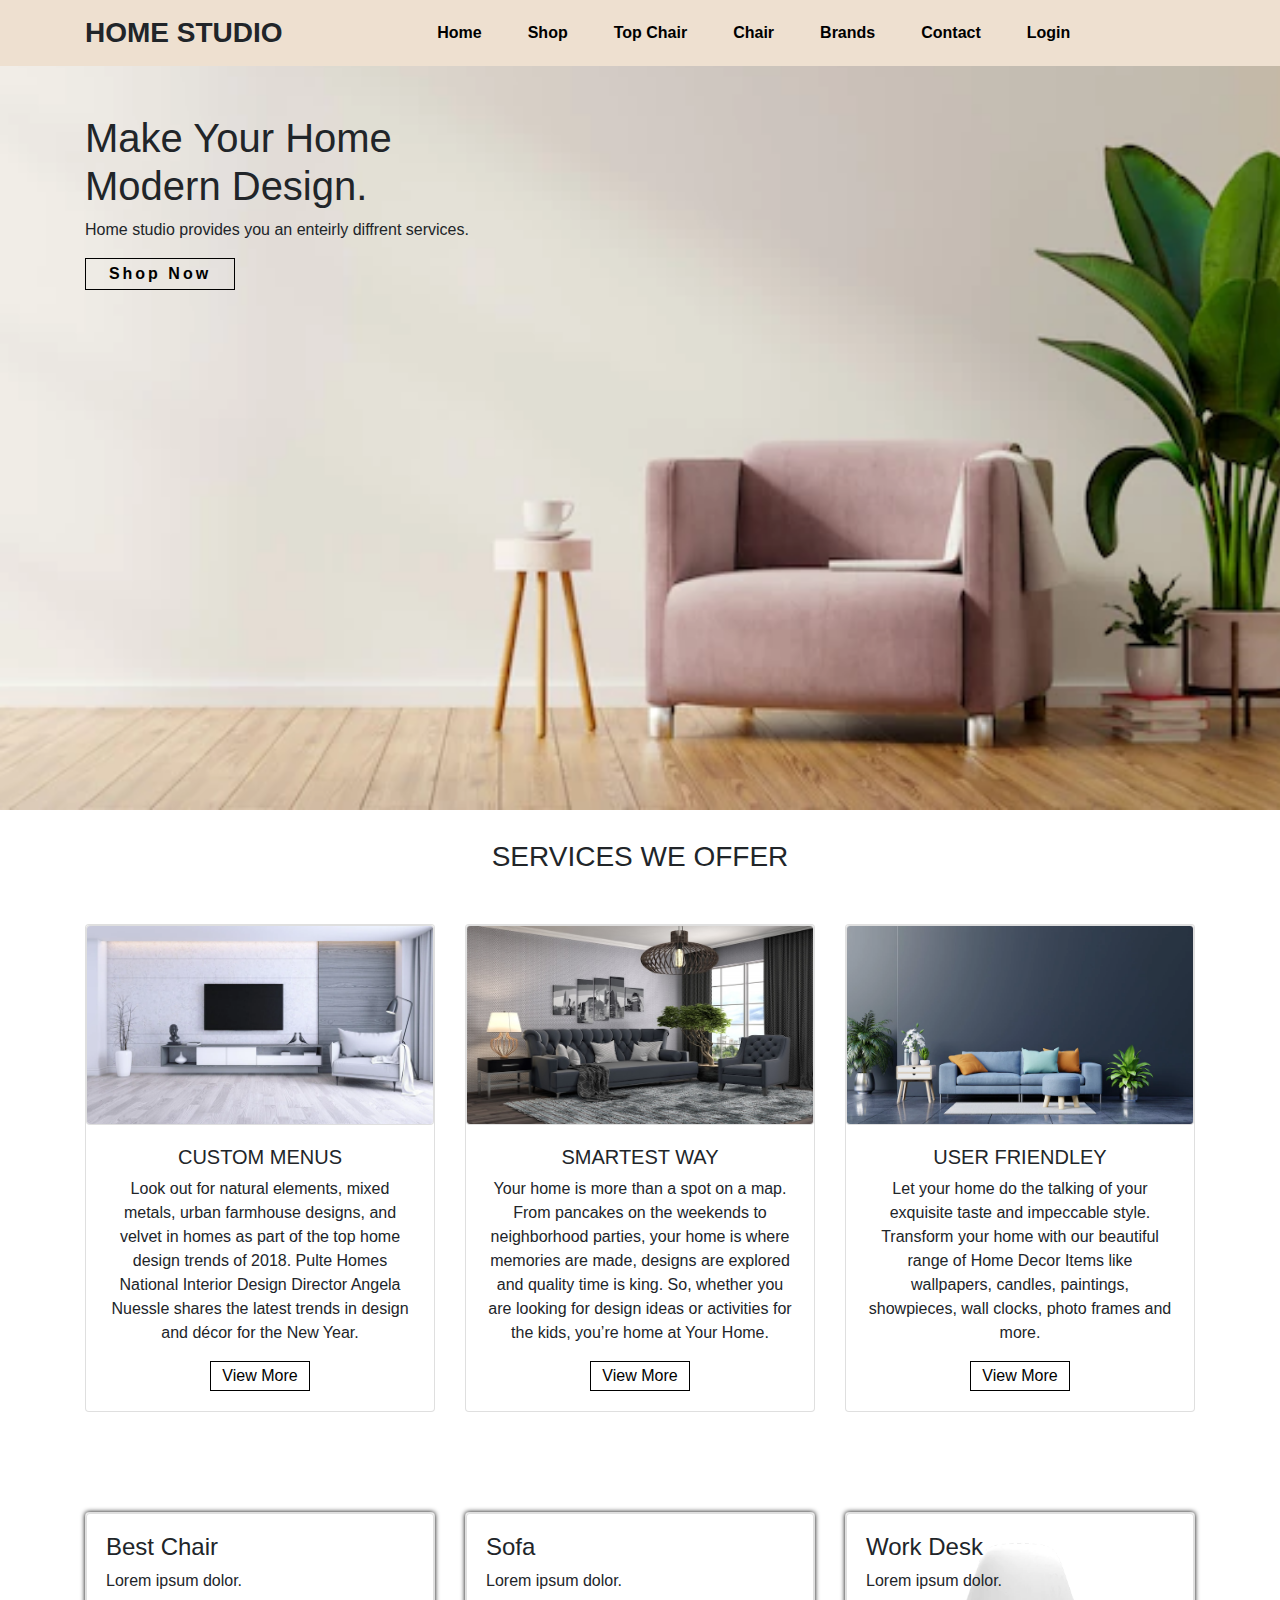
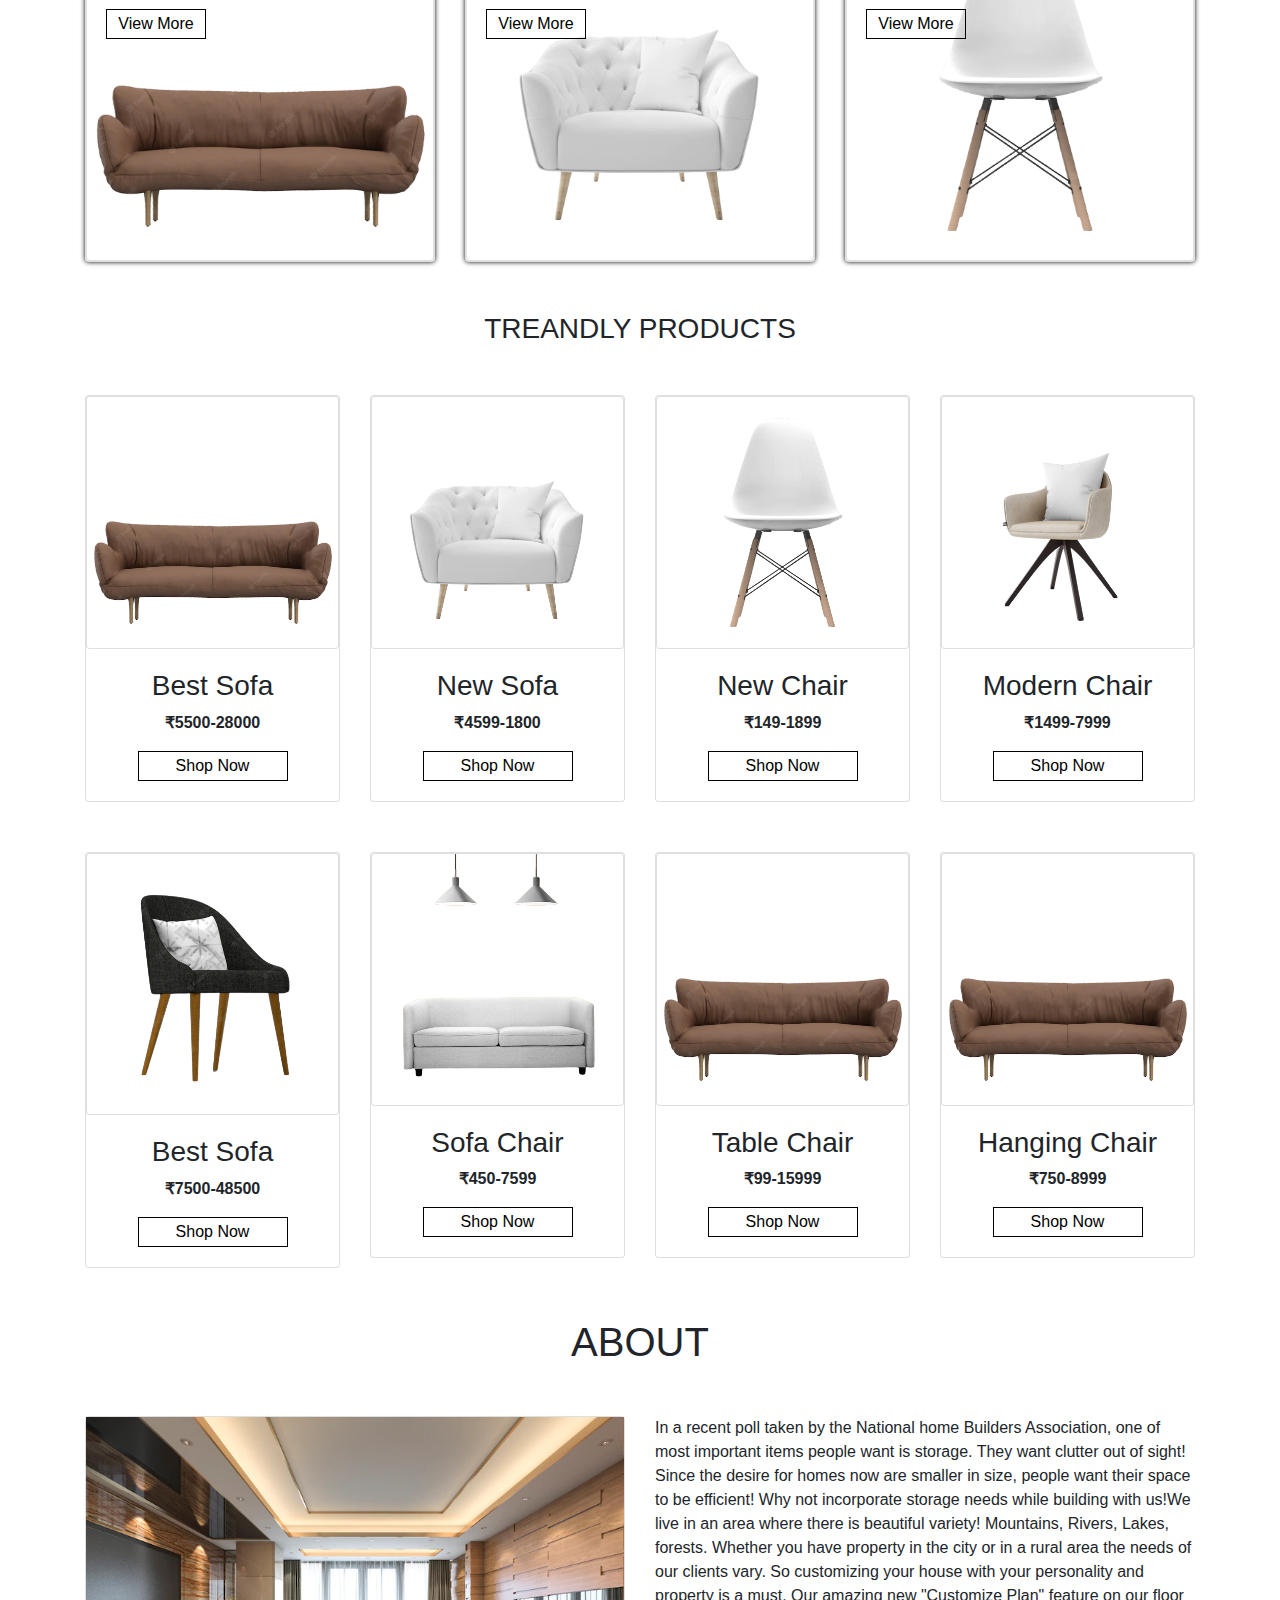
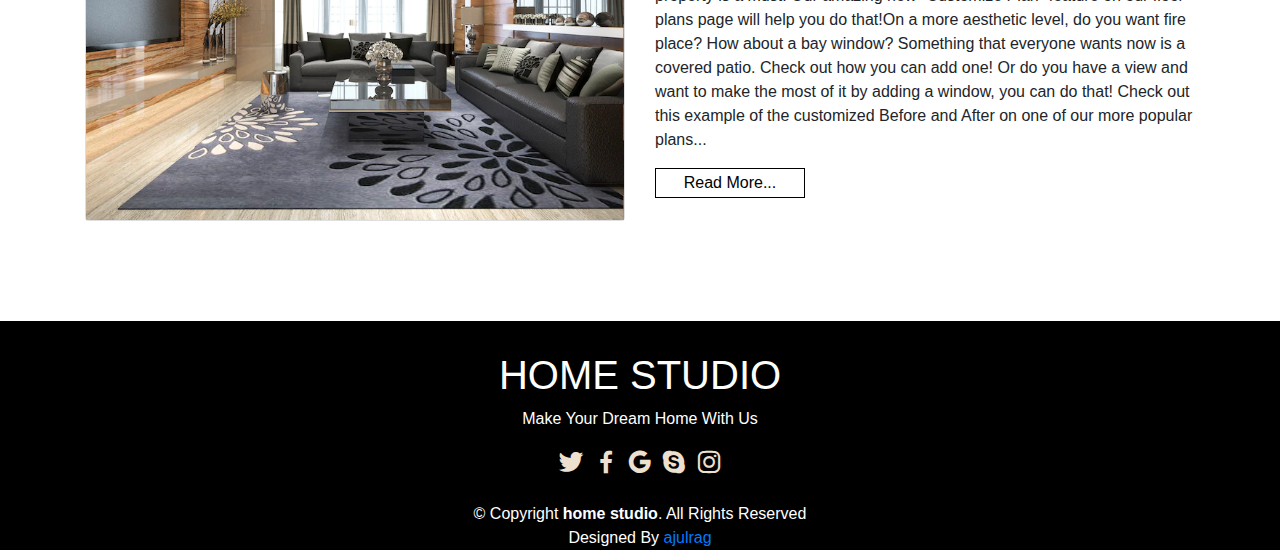
==== index.html @ ef7cb725 "ho" ====
<!DOCTYPE html>
<html lang="en">
<head>
    <meta charset="UTF-8">
    <meta http-equiv="X-UA-Compatible" content="IE=edge">
    <meta name="viewport" content="width=device-width, initial-scale=1.0">
    <title>home studio</title>
    <link rel="stylesheet" href="style.css">
    <!-- bootstrap link -->
    <link rel="stylesheet" href="https://cdn.jsdelivr.net/npm/bootstrap@4.0.0/dist/css/bootstrap.min.css" integrity="sha384-Gn5384xqQ1aoWXA+058RXPxPg6fy4IWvTNh0E263XmFcJlSAwiGgFAW/dAiS6JXm" crossorigin="anonymous">
    <script src="https://code.jquery.com/jquery-3.2.1.slim.min.js" integrity="sha384-KJ3o2DKtIkvYIK3UENzmM7KCkRr/rE9/Qpg6aAZGJwFDMVNA/GpGFF93hXpG5KkN" crossorigin="anonymous"></script>
<script src="https://cdn.jsdelivr.net/npm/popper.js@1.12.9/dist/umd/popper.min.js" integrity="sha384-ApNbgh9B+Y1QKtv3Rn7W3mgPxhU9K/ScQsAP7hUibX39j7fakFPskvXusvfa0b4Q" crossorigin="anonymous"></script>
<script src="https://cdn.jsdelivr.net/npm/bootstrap@4.0.0/dist/js/bootstrap.min.js" integrity="sha384-JZR6Spejh4U02d8jOt6vLEHfe/JQGiRRSQQxSfFWpi1MquVdAyjUar5+76PVCmYl" crossorigin="anonymous"></script>

    <!-- bootstrap link -->
    
    <!-- icons -->
    <link href='https://unpkg.com/boxicons@2.1.2/css/boxicons.min.css' rel='stylesheet'>
    <!-- icons -->


</head>
<body>
   


    <!-- main content -->
    <div class="main-content">
        <nav class="navbar navbar-expand-md" id="navbar-color">
           <div class="container">
            <div class="logo mt-2">
                <h3>HOME STUDIO</h3>
            </div>
            <!-- Toggler/collapsibe Button -->
            <button class="navbar-toggler" type="button" data-toggle="collapse" data-target="#collapsibleNavbar">
              <span><i><img src="./img/menu.png" alt="" width="30px"></i></span>
            </button>
          
            <!-- Navbar links -->
            <div class="collapse navbar-collapse" id="collapsibleNavbar">
              <ul class="navbar-nav">
                <li class="nav-item">
                  <a class="nav-link" href="#">Home</a>
                </li>
                <li class="nav-item">
                  <a class="nav-link" href="#">Shop</a>
                </li>
                <li class="nav-item">
                  <a class="nav-link" href="#">Top Chair</a>
                </li>
                <li class="nav-item">
                  <a class="nav-link" href="#">Chair</a>
                </li>
                <li class="nav-item">
                  <a class="nav-link" href="#">Brands</a>
                </li>
                <li class="nav-item">
                  <a class="nav-link" href="#">Contact</a>
                </li>
                <div class="d-flex ">
                <li class="nav-item">
                    <a class="nav-link" href="#">Login</a>
                  </li>
                  <!-- <li class="nav-item">
                    <a class="nav-link" href="#">Sign Up</a> -->
                  </li>
                </div>
              </ul>
            </div>
           </div> 
          </nav>


          <div class="container mt-5">
            <h1>Make Your Home
                <br> Modern Design.
            </h1>
            <p>Home studio provides you an enteirly diffrent services.</p>
            <div id="btn1"><button>Shop Now</button></div>
            
          </div>
          
    </div>
    <!-- main content -->

    <!-- card1 -->
    <div class="container">
        <h3 class="text-center" style="padding-top: 30px;">SERVICES WE OFFER</h3>
        <div class="row" style="margin-top: 50px;">
            <div class="col-md-4 py-3 py-md-0">
                <div class="card">
                    <img src="./img/c1.png" alt="" class="card image-top" height="200px">
                    <div class="card-body">
                        <h5 class="card-titel text-center">CUSTOM MENUS</h5>
                        <p class="text-center">Look out for natural elements, mixed metals, urban farmhouse designs, and velvet in homes as part of the top home design trends of 2018. Pulte Homes National Interior Design Director Angela Nuessle shares the latest trends in design and décor for the New Year.</p>
                        <div id="btn2" class="text-center"><button>View More</button></div>
                    </div>
                </div>
            </div>
            <div class="col-md-4 py-3 py-md-0">
                <div class="card">
                    <img src="./img/c2.png" alt="" class="card image-top" height="200px">
                    <div class="card-body">
                        <h5 class="card-titel text-center">SMARTEST WAY</h5>
                        <p class="text-center">Your home is more than a spot on a map. From pancakes on the weekends to neighborhood parties, your home is where memories are made, designs are explored and quality time is king. So, whether you are looking for design ideas or activities for the kids, you’re home at Your Home.
                        </p>
                        <div id="btn2" class="text-center"><button>View More</button></div>
                    </div>
                </div>
            </div>
            <div class="col-md-4 py-3 py-md-0">
                <div class="card">
                    <img src="./img/c3.png" alt="" class="card image-top" height="200px">
                    <div class="card-body">
                        <h5 class="card-titel text-center">USER FRIENDLEY</h5>
                        <p class="text-center">Let your home do the talking of your exquisite taste and impeccable style. Transform your home with our beautiful range of Home Decor Items like wallpapers, candles, paintings, showpieces, wall clocks, photo frames and more.</p>
                        <div id="btn2" class="text-center"><button>View More</button></div>
                    </div>
                </div>
            </div>
        </div>
    </div>
    <!-- card1 -->

    <!-- card2 -->
     <div class="container">
        <div class="row" style="margin-top: 100px;">
            <div class="col-md-4 py-3 py-md-0">
                <div class="card" id="tpc">
                    <img src="./img/card1.png" alt="" class="card image-top">
                    <div class="card-img-overlay">
                        <h4 class="card-titel">Best Chair</h4>
                        <p class="card-text">Lorem ipsum dolor.</p>
                        <div id="btn2"><button>View More</button></div>
                    </div>
                </div>
            </div>
            <div class="col-md-4 py-3 py-md-0">
                <div class="card" id="tpc">
                    <img src="./img/card2.png" alt="" class="card image-top">
                    <div class="card-img-overlay">
                        <h4 class="card-titel">Sofa</h4>
                        <p class="card-text">Lorem ipsum dolor.</p>
                        <div id="btn2"><button>View More</button></div>
                    </div>
                </div>
            </div>
            <div class="col-md-4 py-3 py-md-0">
                <div class="card" id="tpc">
                    <img src="./img/card3.png" alt="" class="card image-top">
                    <div class="card-img-overlay">
                        <h4 class="card-titel">Work Desk</h4>
                        <p class="card-text">Lorem ipsum dolor.</p>
                        <div id="btn2"><button>View More</button></div>
                    </div>
                </div>
            </div>
        </div>
    </div> 
    <!-- card2 -->

    <!-- card3 -->
    <div class="container">
        <h3 class="text-center" style="margin-top: 50px;">TREANDLY PRODUCTS</h3>
        <div class="row" style="margin-top: 50px;">
            <div class="col-md-3 py-3 py-md-0">
                <div class="card" id="c">
                    <img src="./img/card1.png" alt="" class="card image-top">
                    <div class="card-body">
                        <h3 class="card-titel text-center">Best Sofa</h3>
                        <p class="card-text text-center">₹5500-28000</p>
                        <div id="btn3"><button>Shop Now</button></div>
                    </div>
                </div>
            </div>
            <div class="col-md-3 py-3 py-md-0">
                <div class="card" id="c">
                    <img src="./img/card2.png" alt="" class="card image-top">
                    <div class="card-body">
                        <h3 class="card-titel text-center">New Sofa</h3>
                        <p class="card-text text-center">₹4599-1800</p>
                        <div id="btn3"><button>Shop Now</button></div>
                    </div>
                </div>
            </div>
            <div class="col-md-3 py-3 py-md-0">
                <div class="card" id="c">
                    <img src="./img/card3.png" alt="" class="card image-top">
                    <div class="card-body">
                        <h3 class="card-titel text-center">New Chair</h3>
                        <p class="card-text text-center">₹149-1899</p>
                        <div id="btn3"><button>Shop Now</button></div>
                    </div>
                </div>
            </div>
            <div class="col-md-3 py-3 py-md-0">
                <div class="card" id="c">
                    <img src="./img/card4.png" alt="" class="card image-top">
                    <div class="card-body">
                        <h3 class="card-titel text-center">Modern Chair</h3>
                        <p class="card-text text-center">₹1499-7999</p>
                        <div id="btn3"><button>Shop Now</button></div>
                    </div>
                </div>
            </div>
        </div>



        <div class="row" style="margin-top: 50px;">
            <div class="col-md-3 py-3 py-md-0">
                <div class="card" id="c">
                    <img src="./img/card5.png" alt="" class="card image-top">
                    <div class="card-body">
                        <h3 class="card-titel text-center">Best Sofa</h3>
                        <p class="card-text text-center">₹7500-48500</p>
                        <div id="btn3"><button>Shop Now</button></div>
                    </div>
                </div>
            </div>
            <div class="col-md-3 py-3 py-md-0">
                <div class="card" id="c">
                    <img src="./img/card6.png" alt="" class="card image-top">
                    <div class="card-body">
                        <h3 class="card-titel text-center">Sofa Chair</h3>
                        <p class="card-text text-center">₹450-7599</p>
                        <div id="btn3"><button>Shop Now</button></div>
                    </div>
                </div>
            </div>
            <div class="col-md-3 py-3 py-md-0">
                <div class="card" id="c">
                    <img src="./img/card1.png" alt="" class="card image-top">
                    <div class="card-body">
                        <h3 class="card-titel text-center">Table Chair</h3>
                        <p class="card-text text-center">₹99-15999</p>
                        <div id="btn3"><button>Shop Now</button></div>
                    </div>
                </div>
            </div>
            <div class="col-md-3 py-3 py-md-0">
                <div class="card" id="c">
                    <img src="./img/card1.png" alt="" class="card image-top">
                    <div class="card-body">
                        <h3 class="card-titel text-center">Hanging Chair</h3>
                        <p class="card-text text-center">₹750-8999</p>
                        <div id="btn3"><button>Shop Now</button></div>
                    </div>
                </div>
            </div>
        </div>
    </div>
    <!-- card3 -->

    <!-- about -->
    <div class="container">
        <h1 class="text-center" style="margin-top: 50px;">ABOUT</h1>
        <div class="row" style="margin-top: 50px;">
            <div class="col-md-6 py-3 py-md-0">
                <div class="card">
                    <img src="./img/about.png" alt="">
                </div>
            </div>
            <div class="col-md-6 py-3 py-md-0">
                <p>In a recent poll taken by the National home Builders Association, one of most important items people want is storage. They want clutter out of sight! Since the desire for homes now are smaller in size, people want their space to be efficient! Why not incorporate storage needs while building with us!We live in an area where there is beautiful variety! Mountains, Rivers, Lakes, forests. Whether you have property in the city or in a rural area the needs of our clients vary. So customizing your house with your personality and property is a must. Our amazing new "Customize Plan" feature on our floor plans page will help you do that!On a more aesthetic level, do you want fire place? How about a bay window? Something that everyone wants now is a covered patio. Check out how you can add one! Or do you have a view and want to make the most of it by adding a window, you can do that! Check out this example of the customized Before and After on one of our more popular plans...</p>
                <div id="btn4"><button>Read More...</button></div>
            </div>
        </div>
    </div>
    <!-- about -->
     
    <!-- footer -->
    <footer id="footer">
        <h1 class="text-center">HOME STUDIO</h1>
        <p class="text-center">Make Your Dream Home With Us</p>
        <div class="icons text-center">
            <i class="bx bxl-twitter"></i>
            <i class="bx bxl-facebook"></i>
            <i class="bx bxl-google"></i>
            <i class="bx bxl-skype"></i>
            <i class="bx bxl-instagram"></i>
        </div>
        <div class="copyright text-center">
            &copy; Copyright <strong><span>home studio</span></strong>. All Rights Reserved
        </div>
        <div class="credite text-center">
            Designed By <a href="#">ajulrag</a>
        </div>
    </footer>
    <!-- footer -->




</body>
</html>
---- style.css ----
*{
    margin: 0;
    padding: 0;
    box-sizing: border-box;
}
/* navbar top */
.navbar-top{
    width: 100%;
    height: 10vh;
    display: flex;
    align-items: center;
    text-align: center;
    justify-content: space-between;
}
.social-link i img{
    margin-left: 10px;
    transition: 0.5s ease;
    cursor: pointer;
}
.social-link i img:hover{
    background-color: rgba(238,224,208);
    border-radius: 50px;
}
@media screen and (max-width:420px){
    .social-link i img{
        width: 20px;
    }
}
.line{
    width: 100px;
    height: 10px;
}
.logo h3{
    font-weight: bold;
}
@media screen and (max-width:420px){
    .logo h3{
        font-size: 20px;
    }
}
.icons i img{
    margin-left: 10px;
    cursor: pointer;
}
@media screen and (max-width:420px){
    .icons i img{
        width: 20px;
    }
}
/* navbar top */

/* main content */
.main-content{
    width: 100%;
    height: 90vh;
    background-image: url(./img/background.png) ;
    background-size: cover;
    background-position: 70%;
}
.gh{
    margin-left: 50px;
    
    position: absolute;
    right: 0;
}
/* navbar */
#navbar-color{
    background-color: rgba(238,224,208);
}
.navbar-nav{
    margin: auto;
}
.nav-link{
    margin-left: 30px;
    font-weight: bold;
    color: black;
    transition: 0.5s ease;
    cursor: pointer;
}
.nav-link:hover{
    color: green;
}
/* navbar */

/* content */
.content{
    margin-top: 150px;
    margin-left: 60px;
}
.content h1{
    font-size: 50px;
}
#btn1 button{
    width: 150px;
    height: 32px;
    background: transparent;
    border: 1px solid black;
    letter-spacing: 3px;
    font-weight: bold;
    transition: 0.5s ease;
    cursor: pointer;
}
#btn1 button:hover{
    background-color: green;
}
@media screen and (max-width:420px){
    .content h1{
        font-size: 30px;
    }
}
/* content */

/* main content */

/* card1 */
#btn2 button{
    width: 100px;
    height: 30px;
    background: transparent;
    border: 1px solid black;
    transition: 0.5s ease;
    cursor: pointer;
}
#btn2 button:hover{
    background-color: rgba(238,224,208);
}
/* card1 */

/* card2 */
#tpc{
    box-shadow: 0 0 5px black;
    transition: 0.5s ease;
    cursor: pointer;
}
#tpc:hover{
    transform: translateY(-10px);
}
/* card2 */

/* card3 */
#c p{
    font-weight: bold;
}
#btn3{
    text-align: center;
}
#btn3 button{
    width: 150px;
    height: 30px;
    background: transparent;
    border: 1px solid black;
    transition: 0.5s ease;
    cursor: pointer;
}
#btn3 button:hover{
    background-color: rgba(238,224,208);
}
@media screen and (max-width:895px){
    #btn3 button{
        width: 100px;
    }
}
/* card3 */
#btn4 button{
    width: 150px;
    height: 30px;
    background: transparent;
    border: 1px solid black;
    transition: 0.5s ease;
    cursor: pointer;
}
#btn4 button:hover{
    background-color: rgba(238,224,208);
}
/* footer */
#footer{
    width: 100%;
    background-color: black;
    margin-top: 100px;
}
#footer h1{
    color: white;
    padding-top: 30px;
}
#footer p{
    color: white;
}
.icons i{
    color: rgba(238,224,208);
    font-size: 30px;
    cursor: pointer;
}
.copyright{
    color: white;
    margin-top: 20px;
}
.credite{
    color: white;
}
/* footer */
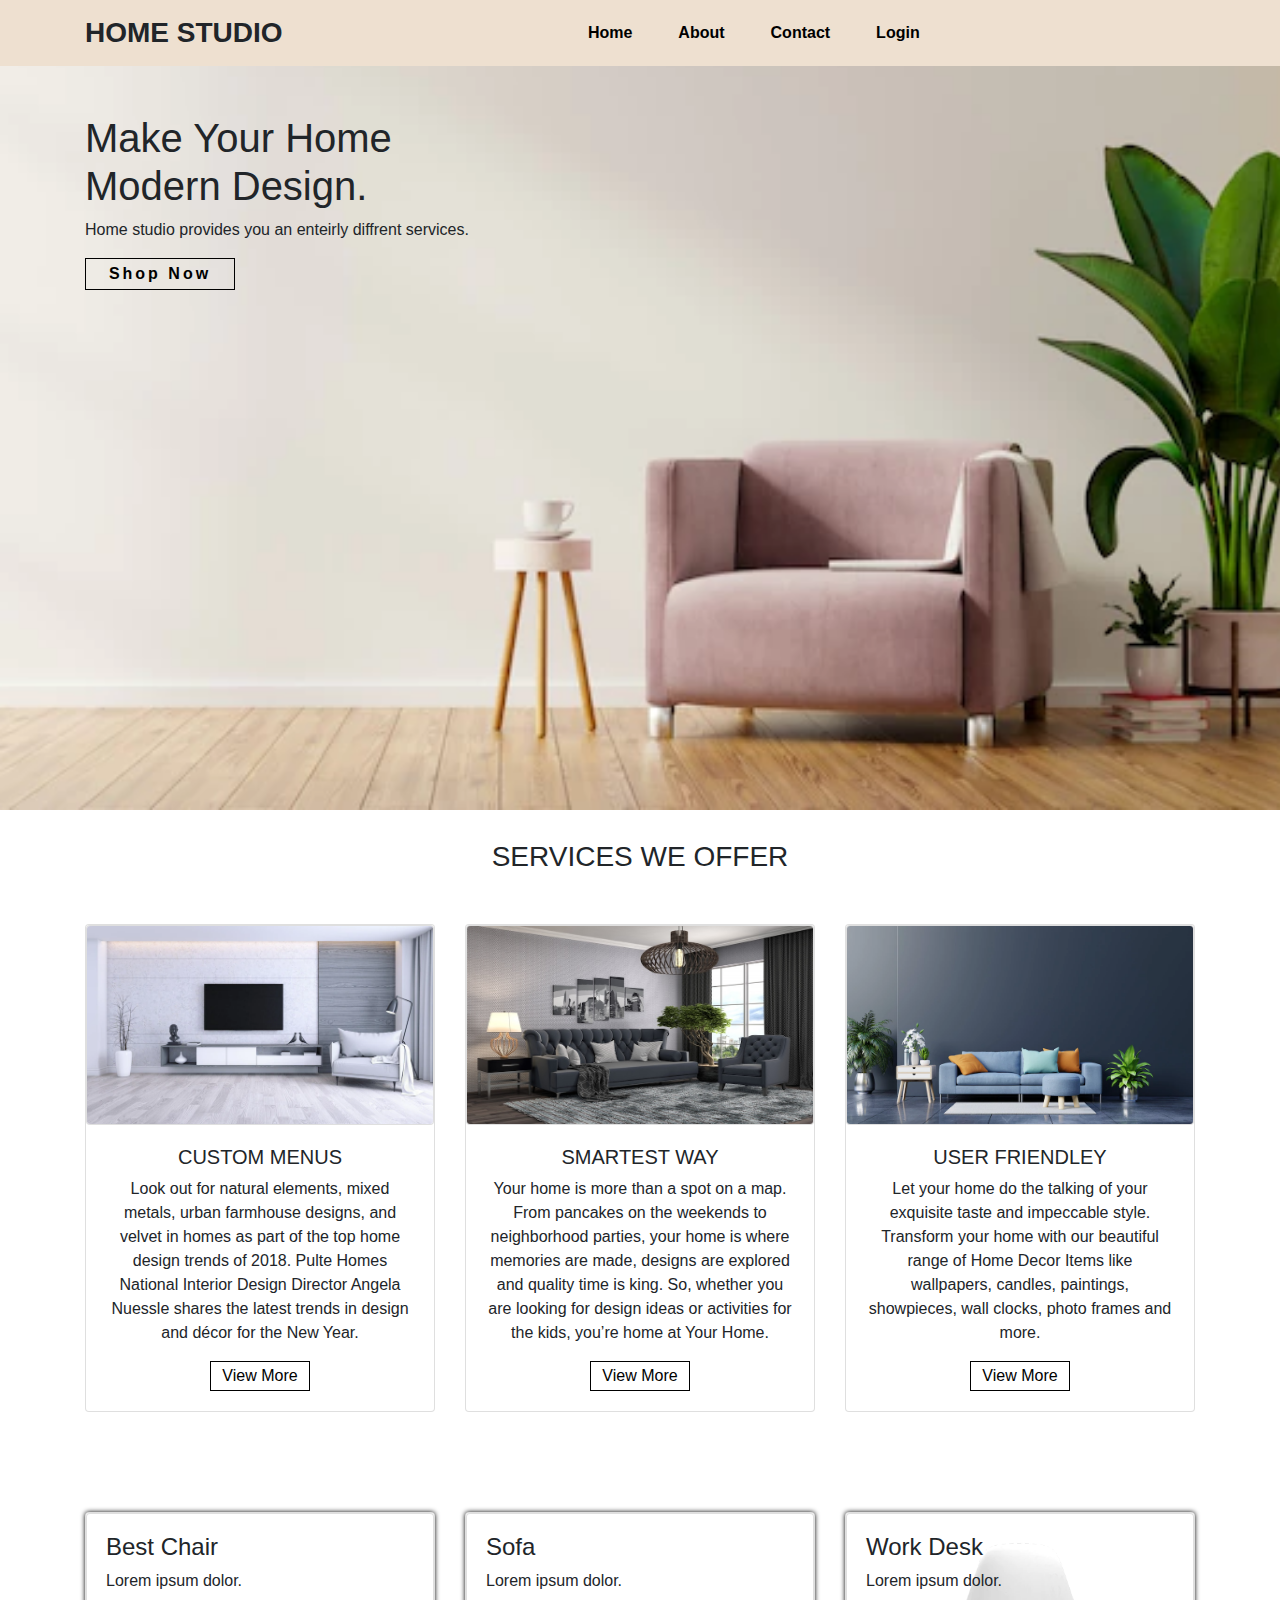
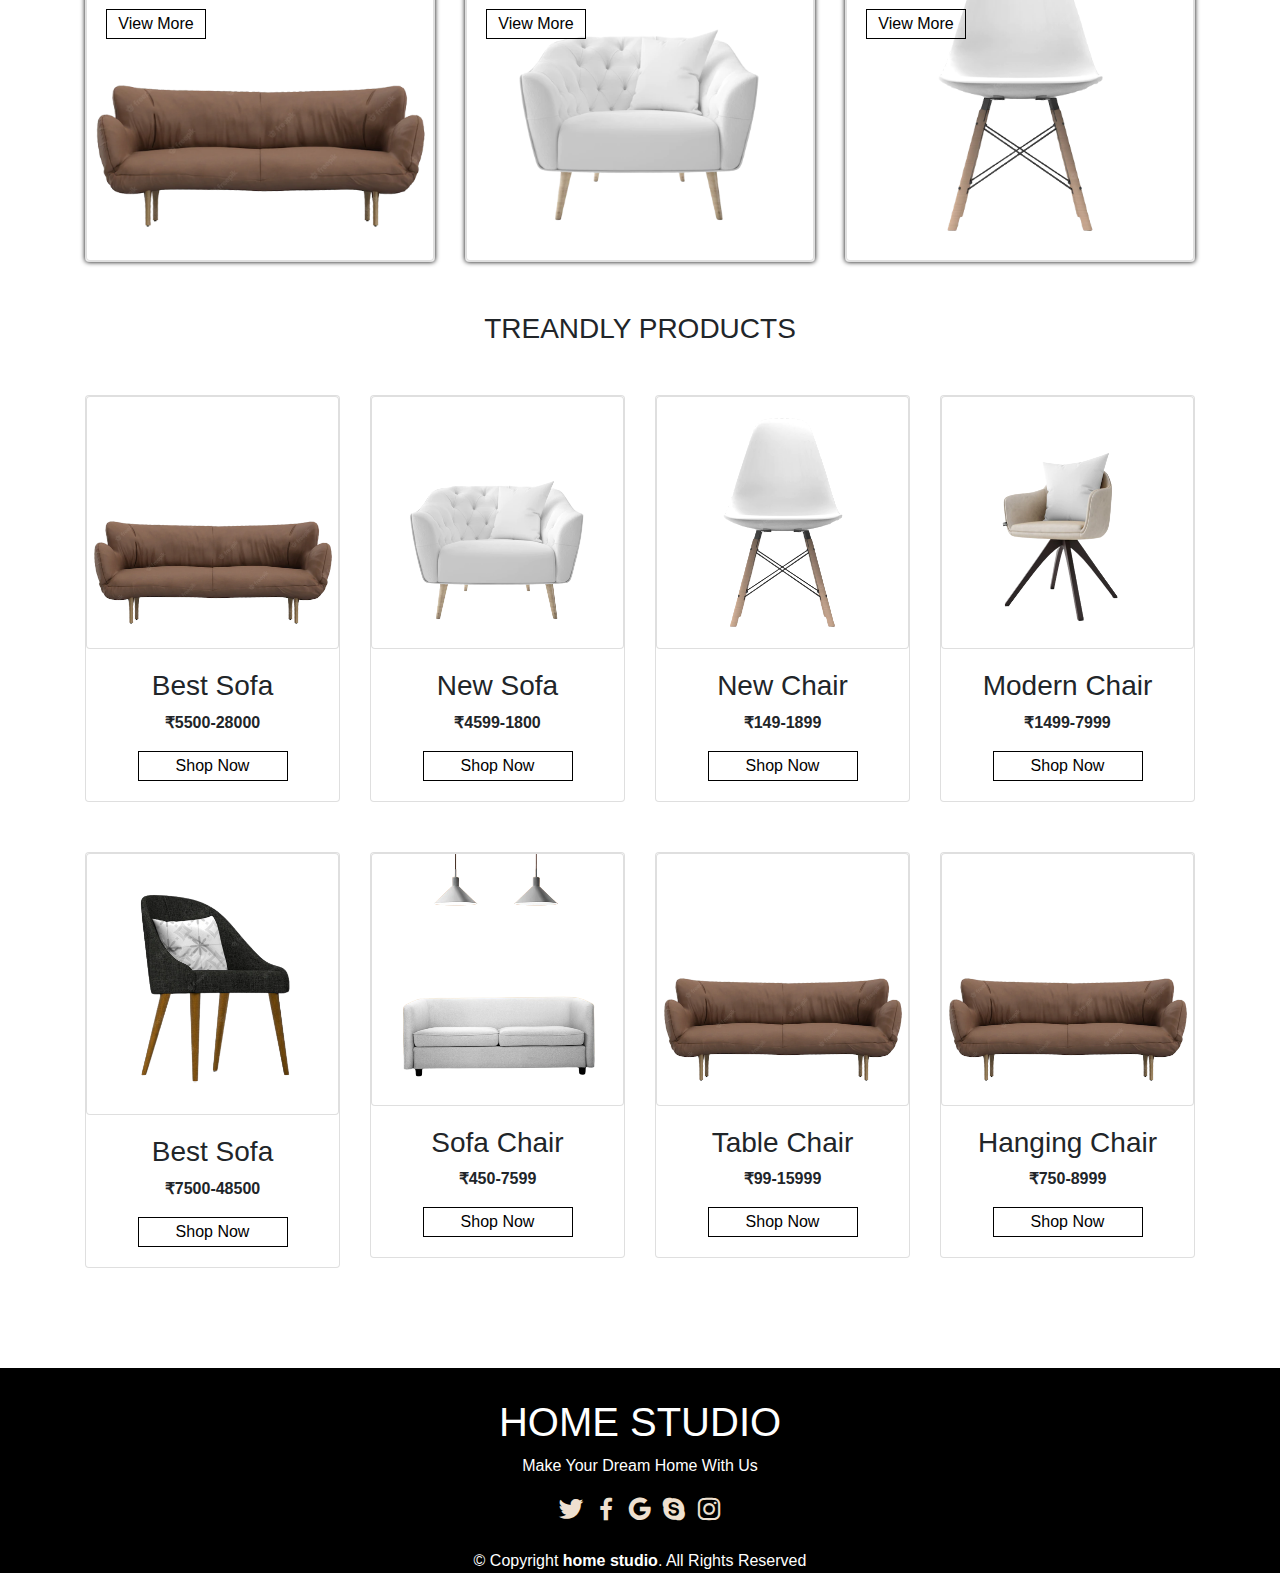
==== commit 51140a9e: "updated pages" ====
--- a/index.html
+++ b/index.html
@@ -43,19 +43,11 @@
                   <a class="nav-link" href="#">Home</a>
                 </li>
                 <li class="nav-item">
-                  <a class="nav-link" href="#">Shop</a>
+                    <a class="nav-link" href="about.html">About</a>
                 </li>
-                <li class="nav-item">
-                  <a class="nav-link" href="#">Top Chair</a>
-                </li>
-                <li class="nav-item">
-                  <a class="nav-link" href="#">Chair</a>
-                </li>
-                <li class="nav-item">
-                  <a class="nav-link" href="#">Brands</a>
-                </li>
-                <li class="nav-item">
-                  <a class="nav-link" href="#">Contact</a>
+
+                <li class="nav-item">
+                  <a class="nav-link" href="contact.html">Contact</a>
                 </li>
                 <div class="d-flex ">
                 <li class="nav-item">
@@ -252,23 +244,6 @@
     </div>
     <!-- card3 -->
 
-    <!-- about -->
-    <div class="container">
-        <h1 class="text-center" style="margin-top: 50px;">ABOUT</h1>
-        <div class="row" style="margin-top: 50px;">
-            <div class="col-md-6 py-3 py-md-0">
-                <div class="card">
-                    <img src="./img/about.png" alt="">
-                </div>
-            </div>
-            <div class="col-md-6 py-3 py-md-0">
-                <p>In a recent poll taken by the National home Builders Association, one of most important items people want is storage. They want clutter out of sight! Since the desire for homes now are smaller in size, people want their space to be efficient! Why not incorporate storage needs while building with us!We live in an area where there is beautiful variety! Mountains, Rivers, Lakes, forests. Whether you have property in the city or in a rural area the needs of our clients vary. So customizing your house with your personality and property is a must. Our amazing new "Customize Plan" feature on our floor plans page will help you do that!On a more aesthetic level, do you want fire place? How about a bay window? Something that everyone wants now is a covered patio. Check out how you can add one! Or do you have a view and want to make the most of it by adding a window, you can do that! Check out this example of the customized Before and After on one of our more popular plans...</p>
-                <div id="btn4"><button>Read More...</button></div>
-            </div>
-        </div>
-    </div>
-    <!-- about -->
-     
     <!-- footer -->
     <footer id="footer">
         <h1 class="text-center">HOME STUDIO</h1>
@@ -283,9 +258,6 @@
         <div class="copyright text-center">
             &copy; Copyright <strong><span>home studio</span></strong>. All Rights Reserved
         </div>
-        <div class="credite text-center">
-            Designed By <a href="#">ajulrag</a>
-        </div>
     </footer>
     <!-- footer -->
 
